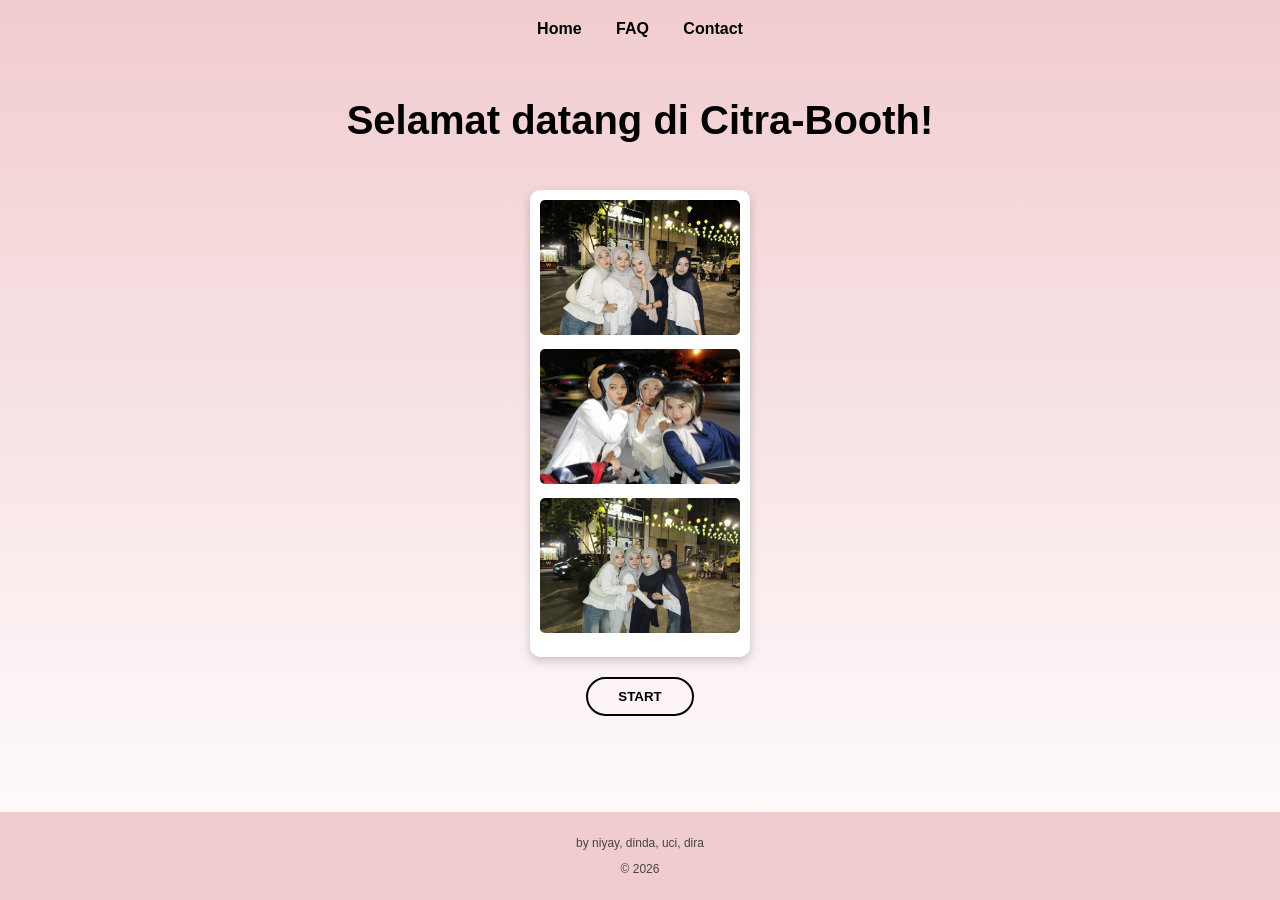
==== index.html @ bb443b9f "first commit" ====
<!DOCTYPE html>
<html lang="en">

<head>
  <meta charset="UTF-8">
  <meta name="viewport" content="width=device-width, initial-scale=1.0">
  <title>citra-booth</title>
  <link rel="stylesheet" href="index.css">
</head>

<body>
  <header>
    <nav>
      <a href="index.html">Home</a>
      <a href="FAQ.html">FAQ</a>
      <a href="contact.html">Contact</a>
    </nav>
  </header>
  <h1>Selamat datang di Citra-Booth! </h1>
  <div class="container">
    <div class="photo-strip">
      <img src="gambar2.jpeg" class="photo">
      <img src="gambar1.jpeg" class="photo">
      <img src="gambar3.jpeg" class="photo">
    </div>
    <button onclick="start()">START</button>
  </div>


  <footer>
    <p>by niyay, dinda, uci, dira</p>
    <p>&copy; 2026</p>
  </footer>

  <script>
    function start() {
      window.location.href = "layout.html";
    }
  </script>
</body>

</html>
---- index.css ----
body {
     margin: 0;
     font-family: Arial, sans-serif;
     text-align: center;
     background: linear-gradient(to bottom, #f1cccf, #ffffff);
     display: flex;
     flex-direction: column;
     min-height: 100vh;
 }

 header {
     padding: 20px;
 }

nav {
    text-align: center;
    margin-bottom: 20px;
}

nav a {
    position: relative;
    margin: 0 15px;
    text-decoration: none;
    color: black;
    font-weight: bold;
}

nav a::after {
    content: "";
    position: absolute;
    left: 0;
    bottom: -3px;
    width: 0;
    height: 2px;
    background: #181717;
    transition: 0.3s;
}

nav a:hover::after,
nav a.active::after {
    width: 100%;
}

 h1 {
     font-size: 40px;
     margin-top: 20px;
 }

 p {
     color: #444;
 }

 .container {
     margin-top: 20px;
     flex: 1;
 }

 .photo-strip {
     width: 200px;
     margin: auto;
     padding: 10px;
     background: white;
     border-radius: 10px;
     box-shadow: 0px 4px 10px rgba(0, 0, 0, 0.2);
 }

 .photo {
     width: 100%;
     height: 135px;
     background: #ccc;
     margin-bottom: 10px;
     border-radius: 5px;
 }

 button {
     margin-top: 20px;
     padding: 10px 30px;
     border: 2px solid black;
     background: transparent;
     border-radius: 20px;
     cursor: pointer;
     font-weight: bold;
 }

 button:hover {
     background: black;
     color: white;
 }

 footer {
     background: #f1cccf;
     padding: 12px;
     font-size: 12px;
     color: gray;
 }
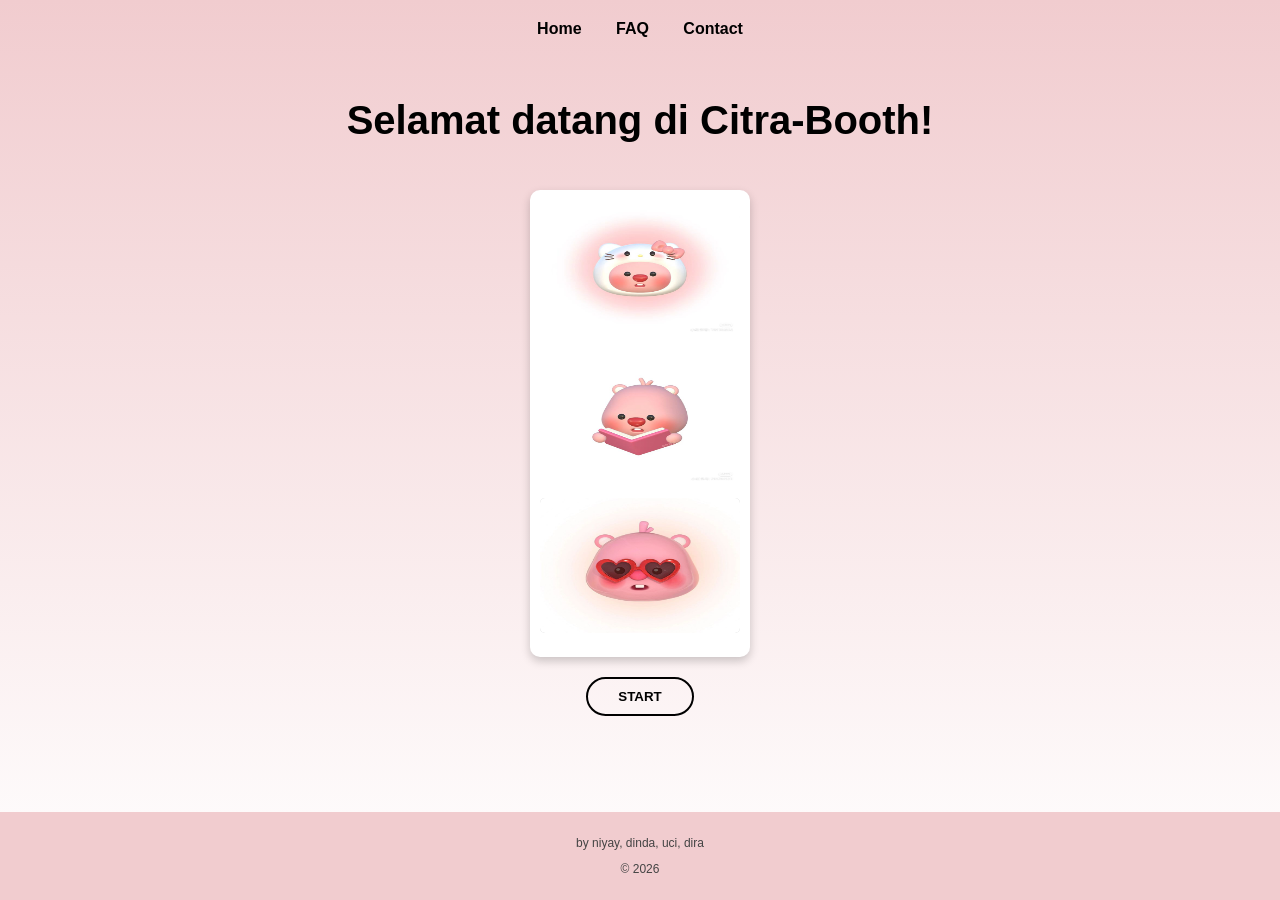
==== commit 3fadf3d6: "first commit" ====
--- a/index.html
+++ b/index.html
@@ -19,9 +19,9 @@
   <h1>Selamat datang di Citra-Booth! </h1>
   <div class="container">
     <div class="photo-strip">
-      <img src="gambar2.jpeg" class="photo">
-      <img src="gambar1.jpeg" class="photo">
-      <img src="gambar3.jpeg" class="photo">
+      <img src="loopy5.jpg" class="photo">
+      <img src="loopy6.jpg" class="photo">
+      <img src="loopy7.jpg" class="photo">
     </div>
     <button onclick="start()">START</button>
   </div>
